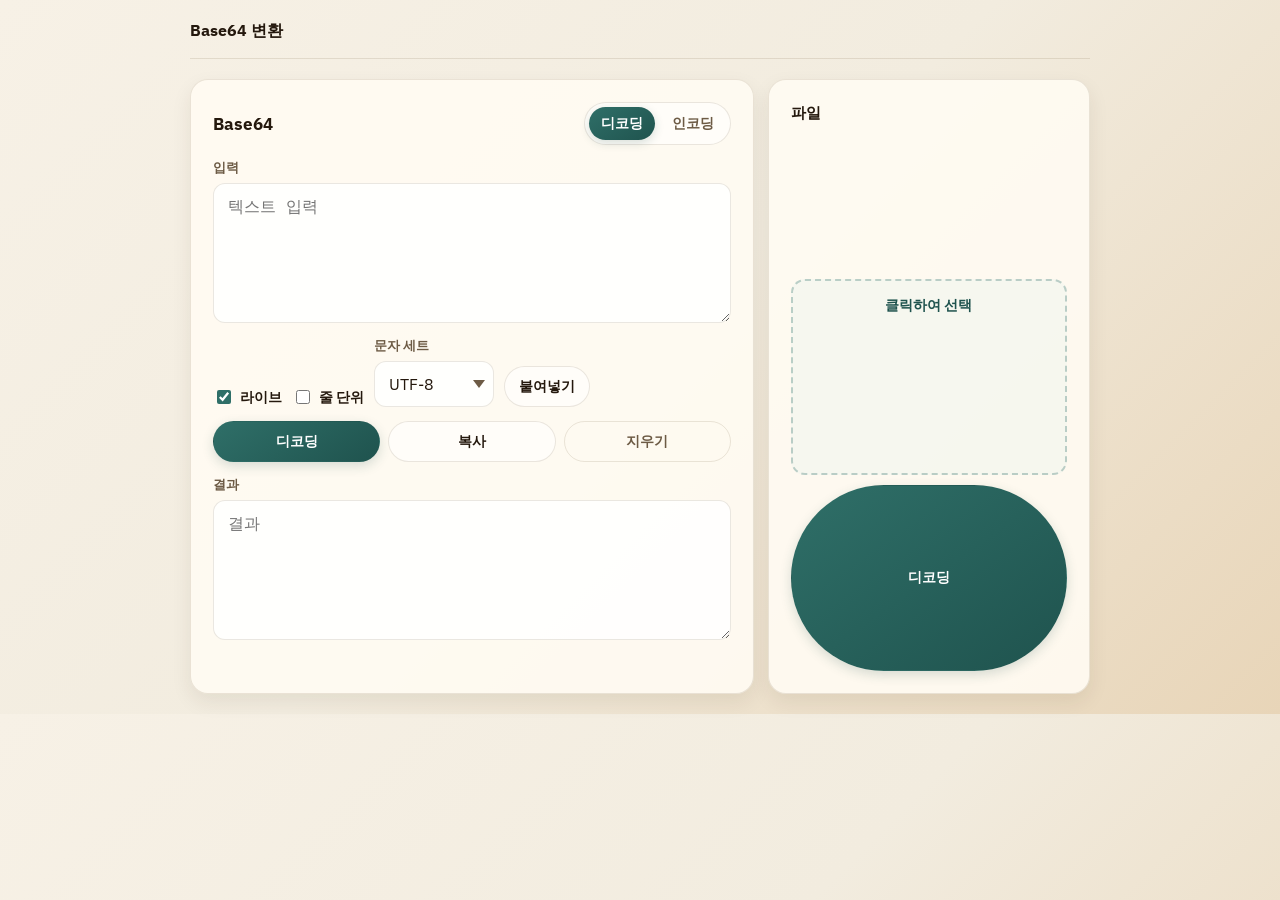
==== index.html @ 3db46cbd "임시 쓰다가 리밋걸려서 오류남" ====
<!doctype html>
<html lang="ko">
<head>
  <meta charset="utf-8" />
  <meta name="viewport" content="width=device-width, initial-scale=1" />
  <title>Base64 변환</title>
  <link rel="preconnect" href="https://fonts.googleapis.com" />
  <link rel="preconnect" href="https://fonts.gstatic.com" crossorigin />
  <link href="https://fonts.googleapis.com/css2?family=IBM+Plex+Sans:wght@400;500;600;700&display=swap" rel="stylesheet" />
  <link rel="stylesheet" href="styles.css" />
  <script defer src="app.js"></script>
</head>
<body>
  <div class="page-shell">
    <header class="topbar">
      <a class="brand" href="#top">Base64 변환</a>
    </header>

    <main id="top">
      <section class="tool-grid">
        <article class="panel tool-card">
          <div class="tool-header">
            <h2>Base64</h2>
            <div class="mode-switch">
              <button class="mode-btn is-active" type="button" data-mode="decode">디코딩</button>
              <button class="mode-btn" type="button" data-mode="encode">인코딩</button>
            </div>
          </div>

          <label class="field">
            <span class="field-label">입력</span>
            <textarea id="inputText" placeholder="텍스트 입력"></textarea>
          </label>

          <div class="controls-row">
            <label class="check">
              <input id="liveMode" type="checkbox" checked />
              <span>라이브</span>
            </label>
            <label class="check">
              <input id="splitLines" type="checkbox" />
              <span>줄 단위</span>
            </label>
            <label class="field compact">
              <span class="field-label">문자 세트</span>
              <select id="charset">
                <option value="utf-8">UTF-8</option>
                <option value="latin1">Latin-1</option>
              </select>
            </label>
            <button id="pasteBtn" class="button button-secondary" type="button" style="min-width: 80px;">붙여넣기</button>
          </div>

          <div class="button-row">
            <button id="transformBtn" class="button button-primary" type="button">디코딩</button>
            <button id="copyBtn" class="button button-secondary" type="button">복사</button>
            <button id="clearBtn" class="button button-ghost" type="button">지우기</button>
          </div>

          <label class="field">
            <span class="field-label">결과</span>
            <textarea id="outputText" readonly placeholder="결과"></textarea>
          </label>

          <p id="statusText" class="status"></p>
        </article>

        <aside class="panel side-card">
          <section class="upload-section">
            <h2>파일</h2>
            <label class="file-drop" for="fileInput">
              <input id="fileInput" type="file" />
              <span>클릭하여 선택</span>
            </label>
            <button id="decodeFileBtn" class="button button-primary full-width" type="button">디코딩</button>
          </section>
        </aside>
      </section>
    </main>
  </div>
</body>
</html>
---- styles.css ----
:root {
  --bg: #f2ecdf;
  --text: #24180d;
  --muted: #6d5b45;
  --accent: #2f6f68;
  --accent-strong: #1f534e;
  --line: rgba(82, 57, 18, 0.12);
  --shadow: 0 8px 20px rgba(56, 38, 13, 0.08);
}

* {
  box-sizing: border-box;
}

html {
  scroll-behavior: smooth;
}

body {
  margin: 0;
  font-family: "IBM Plex Sans", -apple-system, BlinkMacSystemFont, sans-serif;
  color: var(--text);
  background: linear-gradient(135deg, #f7f1e6 0%, var(--bg) 50%, #e8d5b8 100%);
}

button, input, select, textarea {
  font: inherit;
}

button {
  cursor: pointer;
}

textarea, select, input[type="file"] {
  width: 100%;
}

textarea, select {
  border: 1px solid var(--line);
  border-radius: 12px;
  background: rgba(255, 255, 255, 0.85);
  color: var(--text);
  padding: 12px 14px;
}

textarea:focus, select:focus, button:focus-visible, input[type="file"]:focus-visible {
  outline: none;
  border-color: var(--accent);
  box-shadow: 0 0 0 3px rgba(47, 111, 104, 0.12);
}

textarea {
  resize: vertical;
  min-height: 140px;
  line-height: 1.6;
  font-family: "Courier New", monospace;
}

select {
  appearance: none;
  padding-right: 28px;
  background-image: url("data:image/svg+xml,%3Csvg xmlns='http://www.w3.org/2000/svg' width='12' height='8'%3E%3Cpath fill='%236d5b45' d='M0 0l6 8 6-8z'/%3E%3C/svg%3E");
  background-repeat: no-repeat;
  background-position: right 8px center;
}

a {
  color: inherit;
  text-decoration: none;
}

.page-shell {
  width: min(900px, calc(100% - 24px));
  margin: 0 auto;
  padding: 20px 0;
}

.topbar {
  display: flex;
  align-items: center;
  gap: 20px;
  padding: 0 0 16px;
  border-bottom: 1px solid var(--line);
}

.brand {
  font-weight: 700;
  font-size: 1rem;
}

main {
  margin-top: 20px;
}

.panel {
  border: 1px solid var(--line);
  border-radius: 18px;
  background: rgba(255, 251, 242, 0.92);
  box-shadow: var(--shadow);
}

.tool-grid {
  display: grid;
  grid-template-columns: 1.4fr 0.8fr;
  gap: 14px;
}

.tool-card, .side-card {
  padding: 22px;
  display: grid;
  gap: 14px;
}

.tool-header {
  display: flex;
  justify-content: space-between;
  align-items: center;
  gap: 14px;
}

.tool-card h2 {
  margin: 0;
  font-size: 1.05rem;
}

.mode-switch {
  display: inline-flex;
  gap: 5px;
  padding: 4px;
  border-radius: 999px;
  background: rgba(255, 255, 255, 0.6);
  border: 1px solid var(--line);
}

.mode-btn {
  border: 0;
  border-radius: 999px;
  padding: 7px 12px;
  font-weight: 600;
  font-size: 0.85rem;
  color: var(--muted);
  background: transparent;
}

.mode-btn.is-active {
  color: #fff;
  background: linear-gradient(145deg, var(--accent), var(--accent-strong));
  box-shadow: 0 3px 10px rgba(31, 83, 78, 0.18);
}

.field {
  display: grid;
  gap: 6px;
}

.field-label {
  font-size: 0.8rem;
  font-weight: 700;
  color: var(--muted);
}

.controls-row {
  display: flex;
  flex-wrap: wrap;
  align-items: end;
  gap: 10px;
}

.check {
  display: inline-flex;
  align-items: center;
  gap: 6px;
  font-weight: 600;
  font-size: 0.85rem;
  user-select: none;
}

.check input {
  width: 14px;
  height: 14px;
  accent-color: var(--accent);
}

.field.compact {
  min-width: 120px;
  flex: 0 1 auto;
}

.button-row {
  display: flex;
  flex-wrap: wrap;
  gap: 8px;
}

.button {
  border: 1px solid transparent;
  border-radius: 999px;
  padding: 10px 14px;
  font-weight: 700;
  font-size: 0.85rem;
  transition: all 100ms;
}

.button-primary {
  color: #fff;
  background: linear-gradient(145deg, var(--accent), var(--accent-strong));
  box-shadow: 0 4px 12px rgba(31, 83, 78, 0.18);
}

.button-secondary {
  color: var(--text);
  background: rgba(255, 255, 255, 0.6);
  border-color: var(--line);
}

.button-ghost {
  color: var(--muted);
  background: transparent;
  border-color: var(--line);
}

.button-row .button {
  flex: 1 1 120px;
  min-height: 38px;
}

.full-width {
  width: 100%;
}

.status {
  margin: 0;
  font-size: 0.8rem;
  min-height: 1.3em;
  color: var(--muted);
}

.upload-section {
  display: grid;
  gap: 10px;
}

.upload-section h2 {
  margin: 0;
  font-size: 0.95rem;
}

.file-drop {
  display: grid;
  gap: 6px;
  padding: 14px;
  border: 2px dashed rgba(47, 111, 104, 0.3);
  border-radius: 14px;
  background: rgba(201, 235, 231, 0.15);
  color: var(--accent-strong);
  text-align: center;
  font-weight: 600;
  font-size: 0.9rem;
  cursor: pointer;
}

.file-drop input {
  display: none;
}

@media (max-width: 800px) {
  .page-shell {
    width: calc(100% - 16px);
  }

  .tool-grid {
    grid-template-columns: 1fr;
  }

  .tool-card, .side-card {
    padding: 16px;
  }

  .button-row .button {
    flex: 1 1 100%;
  }
}
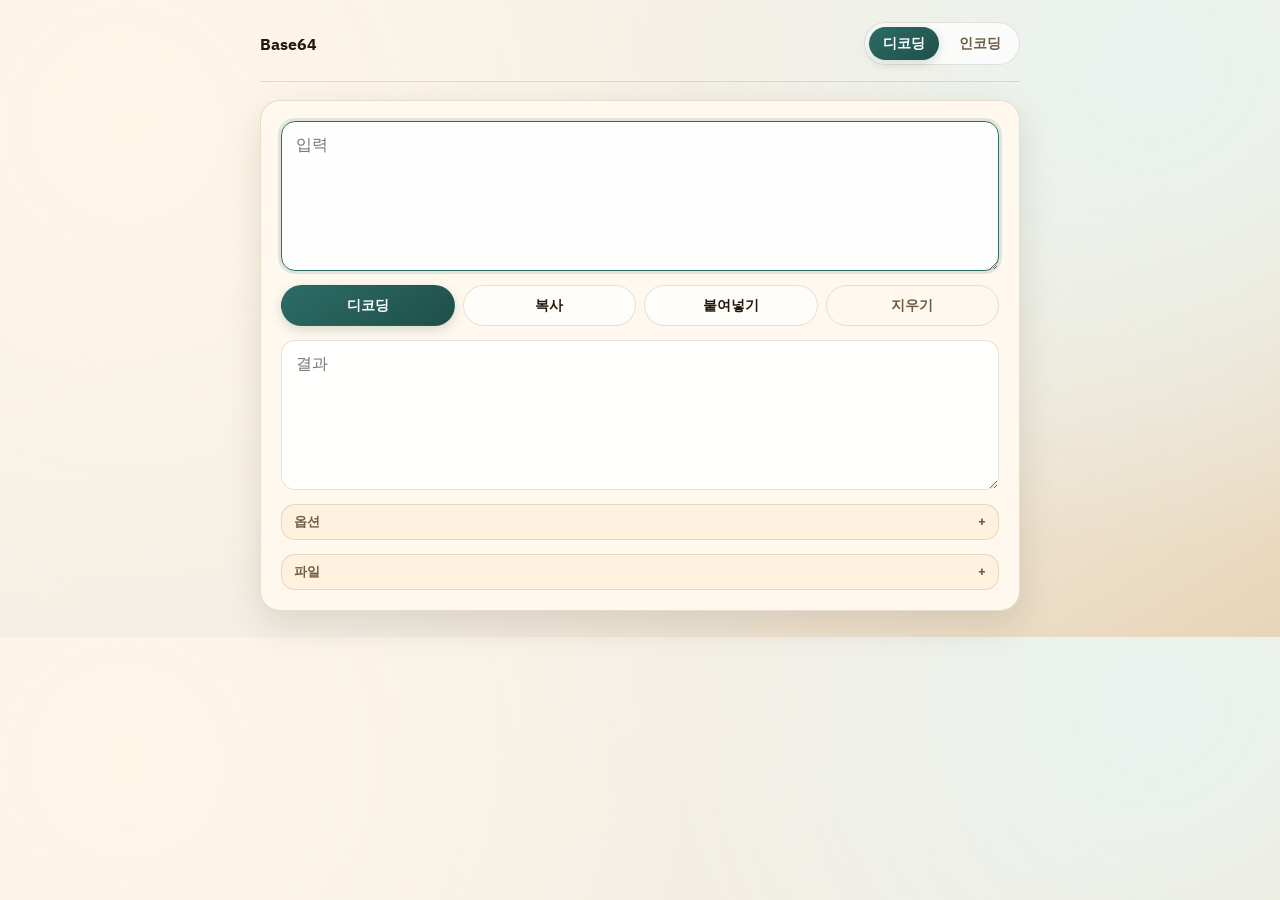
==== commit 05448c36: "수정좀 함" ====
--- a/index.html
+++ b/index.html
@@ -13,26 +13,35 @@
 <body>
   <div class="page-shell">
     <header class="topbar">
-      <a class="brand" href="#top">Base64 변환</a>
+      <a class="brand" href="#top">Base64</a>
+      <div class="mode-switch" role="tablist" aria-label="모드">
+        <button class="mode-btn is-active" type="button" data-mode="decode">디코딩</button>
+        <button class="mode-btn" type="button" data-mode="encode">인코딩</button>
+      </div>
     </header>
 
     <main id="top">
-      <section class="tool-grid">
-        <article class="panel tool-card">
-          <div class="tool-header">
-            <h2>Base64</h2>
-            <div class="mode-switch">
-              <button class="mode-btn is-active" type="button" data-mode="decode">디코딩</button>
-              <button class="mode-btn" type="button" data-mode="encode">인코딩</button>
-            </div>
-          </div>
+      <section class="panel tool-card">
+        <label class="field">
+          <span class="field-label sr-only">입력</span>
+          <textarea id="inputText" placeholder="입력"></textarea>
+        </label>
 
-          <label class="field">
-            <span class="field-label">입력</span>
-            <textarea id="inputText" placeholder="텍스트 입력"></textarea>
-          </label>
+        <div class="toolbar">
+          <button id="transformBtn" class="button button-primary" type="button">디코딩</button>
+          <button id="copyBtn" class="button button-secondary" type="button">복사</button>
+          <button id="pasteBtn" class="button button-secondary" type="button">붙여넣기</button>
+          <button id="clearBtn" class="button button-ghost" type="button">지우기</button>
+        </div>
 
-          <div class="controls-row">
+        <label class="field">
+          <span class="field-label sr-only">결과</span>
+          <textarea id="outputText" readonly placeholder="결과"></textarea>
+        </label>
+
+        <details class="advanced">
+          <summary>옵션</summary>
+          <div class="advanced-grid">
             <label class="check">
               <input id="liveMode" type="checkbox" checked />
               <span>라이브</span>
@@ -48,33 +57,21 @@
                 <option value="latin1">Latin-1</option>
               </select>
             </label>
-            <button id="pasteBtn" class="button button-secondary" type="button" style="min-width: 80px;">붙여넣기</button>
           </div>
+        </details>
 
-          <div class="button-row">
-            <button id="transformBtn" class="button button-primary" type="button">디코딩</button>
-            <button id="copyBtn" class="button button-secondary" type="button">복사</button>
-            <button id="clearBtn" class="button button-ghost" type="button">지우기</button>
-          </div>
-
-          <label class="field">
-            <span class="field-label">결과</span>
-            <textarea id="outputText" readonly placeholder="결과"></textarea>
-          </label>
-
-          <p id="statusText" class="status"></p>
-        </article>
-
-        <aside class="panel side-card">
-          <section class="upload-section">
-            <h2>파일</h2>
+        <details class="advanced">
+          <summary>파일</summary>
+          <div class="file-row">
             <label class="file-drop" for="fileInput">
               <input id="fileInput" type="file" />
-              <span>클릭하여 선택</span>
+              <span>파일 선택</span>
             </label>
-            <button id="decodeFileBtn" class="button button-primary full-width" type="button">디코딩</button>
-          </section>
-        </aside>
+            <button id="decodeFileBtn" class="button button-primary" type="button">디코딩</button>
+          </div>
+        </details>
+
+        <p id="statusText" class="status" role="status" aria-live="polite"></p>
       </section>
     </main>
   </div>
--- a/styles.css
+++ b/styles.css
@@ -1,11 +1,13 @@
 :root {
-  --bg: #f2ecdf;
+  --bg: #f3eee4;
+  --surface: #fff8ee;
+  --surface-strong: #fff1dd;
   --text: #24180d;
   --muted: #6d5b45;
-  --accent: #2f6f68;
-  --accent-strong: #1f534e;
-  --line: rgba(82, 57, 18, 0.12);
-  --shadow: 0 8px 20px rgba(56, 38, 13, 0.08);
+  --accent: #2c6c65;
+  --accent-strong: #1f4f49;
+  --line: rgba(82, 57, 18, 0.14);
+  --shadow: 0 14px 36px rgba(51, 36, 14, 0.12);
 }
 
 * {
@@ -20,7 +22,9 @@
   margin: 0;
   font-family: "IBM Plex Sans", -apple-system, BlinkMacSystemFont, sans-serif;
   color: var(--text);
-  background: linear-gradient(135deg, #f7f1e6 0%, var(--bg) 50%, #e8d5b8 100%);
+  background: radial-gradient(circle at 10% 20%, #fff6e8 0%, transparent 45%),
+    radial-gradient(circle at 90% 10%, #e9f3ef 0%, transparent 38%),
+    linear-gradient(150deg, #f7f1e7 0%, var(--bg) 60%, #e8d5b8 100%);
 }
 
 button, input, select, textarea {
@@ -37,8 +41,8 @@
 
 textarea, select {
   border: 1px solid var(--line);
-  border-radius: 12px;
-  background: rgba(255, 255, 255, 0.85);
+  border-radius: 14px;
+  background: rgba(255, 255, 255, 0.92);
   color: var(--text);
   padding: 12px 14px;
 }
@@ -46,12 +50,12 @@
 textarea:focus, select:focus, button:focus-visible, input[type="file"]:focus-visible {
   outline: none;
   border-color: var(--accent);
-  box-shadow: 0 0 0 3px rgba(47, 111, 104, 0.12);
+  box-shadow: 0 0 0 3px rgba(47, 111, 104, 0.14);
 }
 
 textarea {
   resize: vertical;
-  min-height: 140px;
+  min-height: 150px;
   line-height: 1.6;
   font-family: "Courier New", monospace;
 }
@@ -61,7 +65,7 @@
   padding-right: 28px;
   background-image: url("data:image/svg+xml,%3Csvg xmlns='http://www.w3.org/2000/svg' width='12' height='8'%3E%3Cpath fill='%236d5b45' d='M0 0l6 8 6-8z'/%3E%3C/svg%3E");
   background-repeat: no-repeat;
-  background-position: right 8px center;
+  background-position: right 10px center;
 }
 
 a {
@@ -70,16 +74,17 @@
 }
 
 .page-shell {
-  width: min(900px, calc(100% - 24px));
+  width: min(760px, calc(100% - 24px));
   margin: 0 auto;
-  padding: 20px 0;
+  padding: 18px 0 26px;
 }
 
 .topbar {
   display: flex;
   align-items: center;
-  gap: 20px;
-  padding: 0 0 16px;
+  justify-content: space-between;
+  gap: 12px;
+  padding: 4px 0 16px;
   border-bottom: 1px solid var(--line);
 }
 
@@ -89,53 +94,35 @@
 }
 
 main {
-  margin-top: 20px;
+  margin-top: 18px;
 }
 
 .panel {
   border: 1px solid var(--line);
-  border-radius: 18px;
-  background: rgba(255, 251, 242, 0.92);
+  border-radius: 20px;
+  background: var(--surface);
   box-shadow: var(--shadow);
 }
 
-.tool-grid {
-  display: grid;
-  grid-template-columns: 1.4fr 0.8fr;
-  gap: 14px;
-}
-
-.tool-card, .side-card {
-  padding: 22px;
+.tool-card {
+  padding: 20px;
   display: grid;
   gap: 14px;
 }
 
-.tool-header {
-  display: flex;
-  justify-content: space-between;
-  align-items: center;
-  gap: 14px;
-}
-
-.tool-card h2 {
-  margin: 0;
-  font-size: 1.05rem;
-}
-
 .mode-switch {
   display: inline-flex;
-  gap: 5px;
+  gap: 6px;
   padding: 4px;
   border-radius: 999px;
-  background: rgba(255, 255, 255, 0.6);
+  background: rgba(255, 255, 255, 0.72);
   border: 1px solid var(--line);
 }
 
 .mode-btn {
   border: 0;
   border-radius: 999px;
-  padding: 7px 12px;
+  padding: 7px 14px;
   font-weight: 600;
   font-size: 0.85rem;
   color: var(--muted);
@@ -145,7 +132,7 @@
 .mode-btn.is-active {
   color: #fff;
   background: linear-gradient(145deg, var(--accent), var(--accent-strong));
-  box-shadow: 0 3px 10px rgba(31, 83, 78, 0.18);
+  box-shadow: 0 3px 10px rgba(31, 83, 78, 0.2);
 }
 
 .field {
@@ -154,16 +141,26 @@
 }
 
 .field-label {
-  font-size: 0.8rem;
+  font-size: 0.78rem;
   font-weight: 700;
   color: var(--muted);
 }
 
-.controls-row {
+.sr-only {
+  position: absolute;
+  width: 1px;
+  height: 1px;
+  padding: 0;
+  margin: -1px;
+  overflow: hidden;
+  clip: rect(0, 0, 0, 0);
+  border: 0;
+}
+
+.toolbar {
   display: flex;
   flex-wrap: wrap;
-  align-items: end;
-  gap: 10px;
+  gap: 8px;
 }
 
 .check {
@@ -186,19 +183,21 @@
   flex: 0 1 auto;
 }
 
-.button-row {
-  display: flex;
-  flex-wrap: wrap;
-  gap: 8px;
-}
-
 .button {
   border: 1px solid transparent;
   border-radius: 999px;
   padding: 10px 14px;
   font-weight: 700;
   font-size: 0.85rem;
-  transition: all 100ms;
+  transition: transform 120ms ease, box-shadow 120ms ease, background 120ms ease;
+}
+
+.button:hover {
+  transform: translateY(-1px);
+}
+
+.button:active {
+  transform: translateY(0);
 }
 
 .button-primary {
@@ -209,7 +208,7 @@
 
 .button-secondary {
   color: var(--text);
-  background: rgba(255, 255, 255, 0.6);
+  background: rgba(255, 255, 255, 0.7);
   border-color: var(--line);
 }
 
@@ -219,43 +218,71 @@
   border-color: var(--line);
 }
 
-.button-row .button {
+.toolbar .button {
   flex: 1 1 120px;
   min-height: 38px;
 }
 
-.full-width {
-  width: 100%;
-}
-
-.status {
-  margin: 0;
-  font-size: 0.8rem;
-  min-height: 1.3em;
-  color: var(--muted);
-}
-
-.upload-section {
+.advanced {
+  border: 1px solid var(--line);
+  border-radius: 14px;
+  background: var(--surface-strong);
+  padding: 8px 12px;
+}
+
+.advanced summary {
+  cursor: pointer;
+  font-weight: 700;
+  font-size: 0.82rem;
+  color: var(--muted);
+  list-style: none;
+}
+
+.advanced summary::-webkit-details-marker {
+  display: none;
+}
+
+.advanced summary::after {
+  content: '+';
+  float: right;
+  color: var(--muted);
+}
+
+.advanced[open] summary::after {
+  content: '-';
+}
+
+.advanced[open] summary {
+  color: var(--text);
+}
+
+.advanced-grid {
+  margin-top: 10px;
+  display: flex;
+  flex-wrap: wrap;
+  align-items: center;
+  gap: 12px;
+}
+
+.file-row {
+  margin-top: 10px;
   display: grid;
+  grid-template-columns: 1fr auto;
+  align-items: center;
   gap: 10px;
-}
-
-.upload-section h2 {
-  margin: 0;
-  font-size: 0.95rem;
 }
 
 .file-drop {
   display: grid;
-  gap: 6px;
-  padding: 14px;
-  border: 2px dashed rgba(47, 111, 104, 0.3);
-  border-radius: 14px;
-  background: rgba(201, 235, 231, 0.15);
+  place-items: center;
+  padding: 12px;
+  border: 1px dashed rgba(47, 111, 104, 0.4);
+  border-radius: 12px;
+  background: rgba(201, 235, 231, 0.2);
   color: var(--accent-strong);
   text-align: center;
   font-weight: 600;
-  font-size: 0.9rem;
+  font-size: 0.85rem;
   cursor: pointer;
 }
 
@@ -263,20 +290,43 @@
   display: none;
 }
 
-@media (max-width: 800px) {
+.status {
+  margin: 0;
+  font-size: 0.78rem;
+  min-height: 1.2em;
+  color: var(--muted);
+}
+
+.status:empty {
+  display: none;
+}
+
+.status[data-type="success"] {
+  color: #1b5a4e;
+}
+
+.status[data-type="warning"] {
+  color: #8a5b1f;
+}
+
+.status[data-type="error"] {
+  color: #8b2e2e;
+}
+
+@media (max-width: 720px) {
   .page-shell {
     width: calc(100% - 16px);
   }
 
-  .tool-grid {
+  .tool-card {
+    padding: 16px;
+  }
+
+  .toolbar .button {
+    flex: 1 1 100%;
+  }
+
+  .file-row {
     grid-template-columns: 1fr;
   }
-
-  .tool-card, .side-card {
-    padding: 16px;
-  }
-
-  .button-row .button {
-    flex: 1 1 100%;
-  }
 }
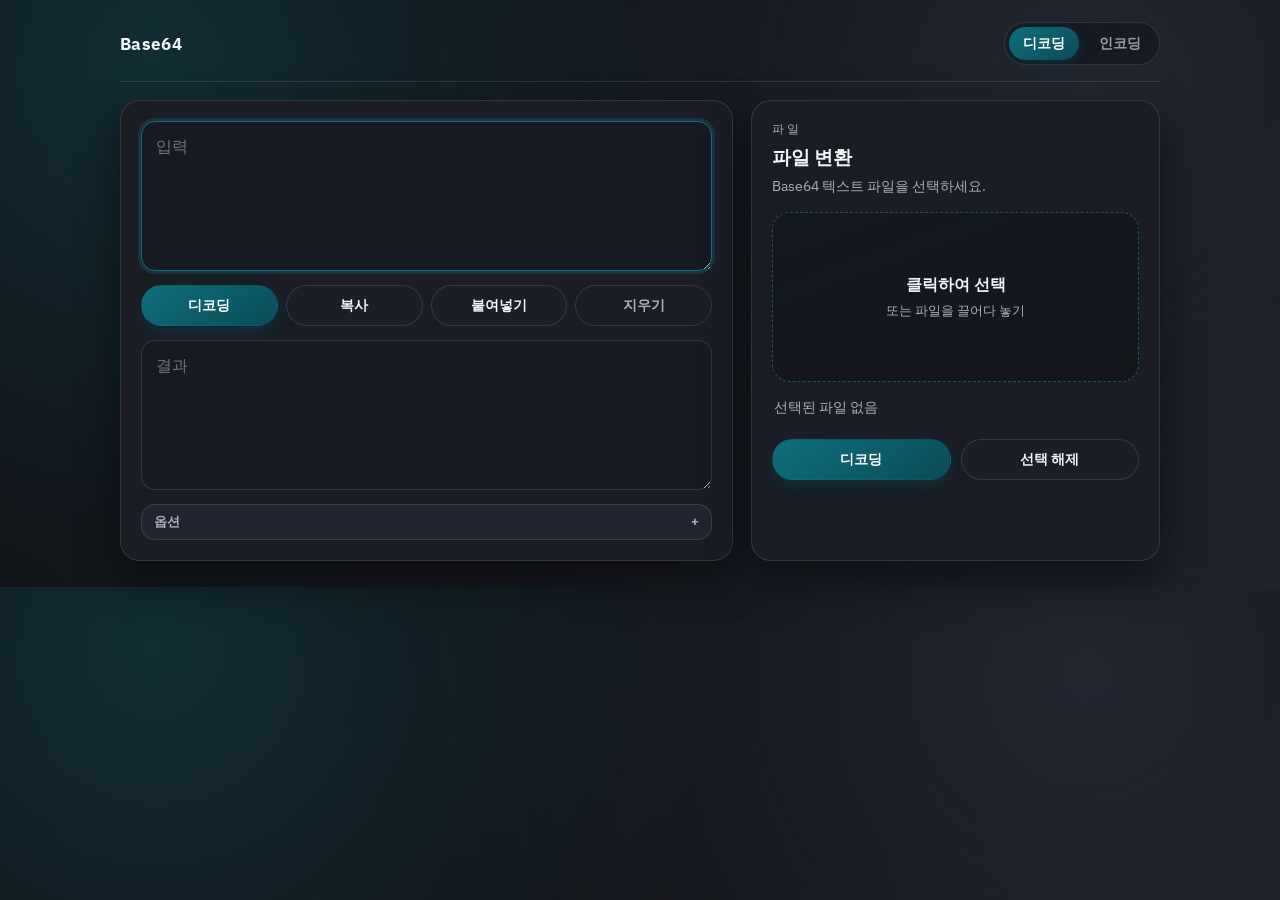
==== commit 787469bd: "색깔좀 바꿈" ====
--- a/index.html
+++ b/index.html
@@ -6,7 +6,7 @@
   <title>Base64 변환</title>
   <link rel="preconnect" href="https://fonts.googleapis.com" />
   <link rel="preconnect" href="https://fonts.gstatic.com" crossorigin />
-  <link href="https://fonts.googleapis.com/css2?family=IBM+Plex+Sans:wght@400;500;600;700&display=swap" rel="stylesheet" />
+  <link href="https://fonts.googleapis.com/css2?family=IBM+Plex+Sans:wght@400;500;600;700&family=IBM+Plex+Mono:wght@400;500&display=swap" rel="stylesheet" />
   <link rel="stylesheet" href="styles.css" />
   <script defer src="app.js"></script>
 </head>
@@ -20,7 +20,7 @@
       </div>
     </header>
 
-    <main id="top">
+    <main id="top" class="tool-grid">
       <section class="panel tool-card">
         <label class="field">
           <span class="field-label sr-only">입력</span>
@@ -60,18 +60,33 @@
           </div>
         </details>
 
-        <details class="advanced">
-          <summary>파일</summary>
-          <div class="file-row">
-            <label class="file-drop" for="fileInput">
-              <input id="fileInput" type="file" />
-              <span>파일 선택</span>
-            </label>
-            <button id="decodeFileBtn" class="button button-primary" type="button">디코딩</button>
+        <p id="statusText" class="status" role="status" aria-live="polite"></p>
+      </section>
+
+      <section class="panel file-card" aria-label="파일 변환">
+        <header class="card-header">
+          <p class="eyebrow">파일</p>
+          <h2>파일 변환</h2>
+          <p id="fileHint" class="card-sub">Base64 텍스트 파일을 선택하세요.</p>
+        </header>
+
+        <label class="file-drop" for="fileInput">
+          <input id="fileInput" type="file" />
+          <div class="file-drop-inner">
+            <span class="file-drop-title">클릭하여 선택</span>
+            <span class="file-drop-sub">또는 파일을 끌어다 놓기</span>
           </div>
-        </details>
+        </label>
 
-        <p id="statusText" class="status" role="status" aria-live="polite"></p>
+        <div class="file-meta">
+          <span id="fileName">선택된 파일 없음</span>
+          <span id="fileSize"></span>
+        </div>
+
+        <div class="file-actions">
+          <button id="fileActionBtn" class="button button-primary" type="button">디코딩</button>
+          <button id="fileClearBtn" class="button button-secondary" type="button">선택 해제</button>
+        </div>
       </section>
     </main>
   </div>
--- a/styles.css
+++ b/styles.css
@@ -1,13 +1,15 @@
 :root {
-  --bg: #f3eee4;
-  --surface: #fff8ee;
-  --surface-strong: #fff1dd;
-  --text: #24180d;
-  --muted: #6d5b45;
-  --accent: #2c6c65;
-  --accent-strong: #1f4f49;
-  --line: rgba(82, 57, 18, 0.14);
-  --shadow: 0 14px 36px rgba(51, 36, 14, 0.12);
+  color-scheme: dark;
+  --bg: #121318;
+  --surface: #1b1d24;
+  --surface-strong: #22252f;
+  --text: #f1f4f8;
+  --muted: #a7afba;
+  --accent: #0f6f7d;
+  --accent-strong: #0a4c56;
+  --accent-glow: #1da7b8;
+  --line: rgba(148, 159, 175, 0.2);
+  --shadow: 0 18px 40px rgba(4, 6, 10, 0.55);
 }
 
 * {
@@ -22,9 +24,9 @@
   margin: 0;
   font-family: "IBM Plex Sans", -apple-system, BlinkMacSystemFont, sans-serif;
   color: var(--text);
-  background: radial-gradient(circle at 10% 20%, #fff6e8 0%, transparent 45%),
-    radial-gradient(circle at 90% 10%, #e9f3ef 0%, transparent 38%),
-    linear-gradient(150deg, #f7f1e7 0%, var(--bg) 60%, #e8d5b8 100%);
+  background: radial-gradient(circle at 12% 10%, rgba(29, 167, 184, 0.18) 0%, transparent 45%),
+    radial-gradient(circle at 85% 15%, rgba(40, 46, 58, 0.7) 0%, transparent 55%),
+    linear-gradient(160deg, #0f1116 0%, var(--bg) 55%, #1d2029 100%);
 }
 
 button, input, select, textarea {
@@ -42,7 +44,7 @@
 textarea, select {
   border: 1px solid var(--line);
   border-radius: 14px;
-  background: rgba(255, 255, 255, 0.92);
+  background: #161a22;
   color: var(--text);
   padding: 12px 14px;
 }
@@ -50,20 +52,24 @@
 textarea:focus, select:focus, button:focus-visible, input[type="file"]:focus-visible {
   outline: none;
   border-color: var(--accent);
-  box-shadow: 0 0 0 3px rgba(47, 111, 104, 0.14);
+  box-shadow: 0 0 0 3px rgba(29, 167, 184, 0.16);
 }
 
 textarea {
   resize: vertical;
   min-height: 150px;
   line-height: 1.6;
-  font-family: "Courier New", monospace;
+  font-family: "IBM Plex Mono", "SFMono-Regular", Consolas, monospace;
+}
+
+textarea::placeholder {
+  color: rgba(167, 175, 186, 0.6);
 }
 
 select {
   appearance: none;
   padding-right: 28px;
-  background-image: url("data:image/svg+xml,%3Csvg xmlns='http://www.w3.org/2000/svg' width='12' height='8'%3E%3Cpath fill='%236d5b45' d='M0 0l6 8 6-8z'/%3E%3C/svg%3E");
+  background-image: url("data:image/svg+xml,%3Csvg xmlns='http://www.w3.org/2000/svg' width='12' height='8'%3E%3Cpath fill='%23a7afba' d='M0 0l6 8 6-8z'/%3E%3C/svg%3E");
   background-repeat: no-repeat;
   background-position: right 10px center;
 }
@@ -74,7 +80,7 @@
 }
 
 .page-shell {
-  width: min(760px, calc(100% - 24px));
+  width: min(1040px, calc(100% - 32px));
   margin: 0 auto;
   padding: 18px 0 26px;
 }
@@ -90,11 +96,18 @@
 
 .brand {
   font-weight: 700;
-  font-size: 1rem;
+  font-size: 1.05rem;
+  letter-spacing: 0.02em;
 }
 
 main {
   margin-top: 18px;
+}
+
+.tool-grid {
+  display: grid;
+  grid-template-columns: minmax(0, 1.2fr) minmax(0, 0.8fr);
+  gap: 18px;
 }
 
 .panel {
@@ -115,7 +128,7 @@
   gap: 6px;
   padding: 4px;
   border-radius: 999px;
-  background: rgba(255, 255, 255, 0.72);
+  background: rgba(18, 20, 26, 0.6);
   border: 1px solid var(--line);
 }
 
@@ -125,14 +138,14 @@
   padding: 7px 14px;
   font-weight: 600;
   font-size: 0.85rem;
-  color: var(--muted);
+  color: rgba(241, 244, 248, 0.6);
   background: transparent;
 }
 
 .mode-btn.is-active {
   color: #fff;
   background: linear-gradient(145deg, var(--accent), var(--accent-strong));
-  box-shadow: 0 3px 10px rgba(31, 83, 78, 0.2);
+  box-shadow: 0 3px 12px rgba(13, 66, 74, 0.45);
 }
 
 .field {
@@ -203,12 +216,12 @@
 .button-primary {
   color: #fff;
   background: linear-gradient(145deg, var(--accent), var(--accent-strong));
-  box-shadow: 0 4px 12px rgba(31, 83, 78, 0.18);
+  box-shadow: 0 6px 16px rgba(8, 61, 70, 0.55);
 }
 
 .button-secondary {
   color: var(--text);
-  background: rgba(255, 255, 255, 0.7);
+  background: rgba(28, 31, 40, 0.9);
   border-color: var(--line);
 }
 
@@ -264,30 +277,103 @@
   gap: 12px;
 }
 
-.file-row {
-  margin-top: 10px;
-  display: grid;
-  grid-template-columns: 1fr auto;
-  align-items: center;
-  gap: 10px;
+.file-card {
+  padding: 20px;
+  display: grid;
+  gap: 16px;
+  align-content: start;
+}
+
+.card-header {
+  display: grid;
+  gap: 6px;
+}
+
+.card-header h2 {
+  margin: 0;
+  font-size: 1.2rem;
+}
+
+.eyebrow {
+  margin: 0;
+  font-size: 0.75rem;
+  text-transform: uppercase;
+  letter-spacing: 0.2em;
+  color: var(--muted);
+}
+
+.card-sub {
+  margin: 0;
+  color: var(--muted);
+  font-size: 0.85rem;
 }
 
 .file-drop {
+  position: relative;
   display: grid;
   place-items: center;
-  padding: 12px;
-  border: 1px dashed rgba(47, 111, 104, 0.4);
-  border-radius: 12px;
-  background: rgba(201, 235, 231, 0.2);
-  color: var(--accent-strong);
+  min-height: 170px;
+  padding: 18px;
+  border: 1px dashed rgba(29, 167, 184, 0.45);
+  border-radius: 18px;
+  background: linear-gradient(160deg, rgba(20, 24, 32, 0.9), rgba(18, 20, 26, 0.75));
   text-align: center;
-  font-weight: 600;
-  font-size: 0.85rem;
   cursor: pointer;
+  transition: border-color 150ms ease, box-shadow 150ms ease, transform 150ms ease;
+}
+
+.file-drop:hover {
+  border-color: rgba(29, 167, 184, 0.75);
+  box-shadow: 0 12px 20px rgba(9, 16, 22, 0.6);
+  transform: translateY(-1px);
+}
+
+.file-drop.is-dragover {
+  border-color: var(--accent-glow);
+  box-shadow: 0 0 0 3px rgba(29, 167, 184, 0.2);
+}
+
+.file-drop.has-file {
+  border-style: solid;
+  border-color: rgba(29, 167, 184, 0.75);
 }
 
 .file-drop input {
   display: none;
+}
+
+.file-drop-inner {
+  display: grid;
+  gap: 6px;
+}
+
+.file-drop-title {
+  font-size: 1rem;
+  font-weight: 700;
+  color: var(--text);
+}
+
+.file-drop-sub {
+  font-size: 0.8rem;
+  color: var(--muted);
+}
+
+.file-meta {
+  display: flex;
+  flex-direction: column;
+  gap: 6px;
+  font-size: 0.85rem;
+  color: var(--muted);
+  padding: 0 2px;
+}
+
+.file-actions {
+  display: flex;
+  gap: 10px;
+}
+
+.file-actions .button {
+  flex: 1 1 0;
 }
 
 .status {
@@ -302,15 +388,15 @@
 }
 
 .status[data-type="success"] {
-  color: #1b5a4e;
+  color: #2fb8a3;
 }
 
 .status[data-type="warning"] {
-  color: #8a5b1f;
+  color: #e0a95a;
 }
 
 .status[data-type="error"] {
-  color: #8b2e2e;
+  color: #e07a7a;
 }
 
 @media (max-width: 720px) {
@@ -318,15 +404,23 @@
     width: calc(100% - 16px);
   }
 
+  .tool-grid {
+    grid-template-columns: 1fr;
+  }
+
   .tool-card {
     padding: 16px;
   }
 
+  .file-card {
+    padding: 16px;
+  }
+
   .toolbar .button {
     flex: 1 1 100%;
   }
 
-  .file-row {
-    grid-template-columns: 1fr;
+  .file-actions {
+    flex-direction: column;
   }
 }
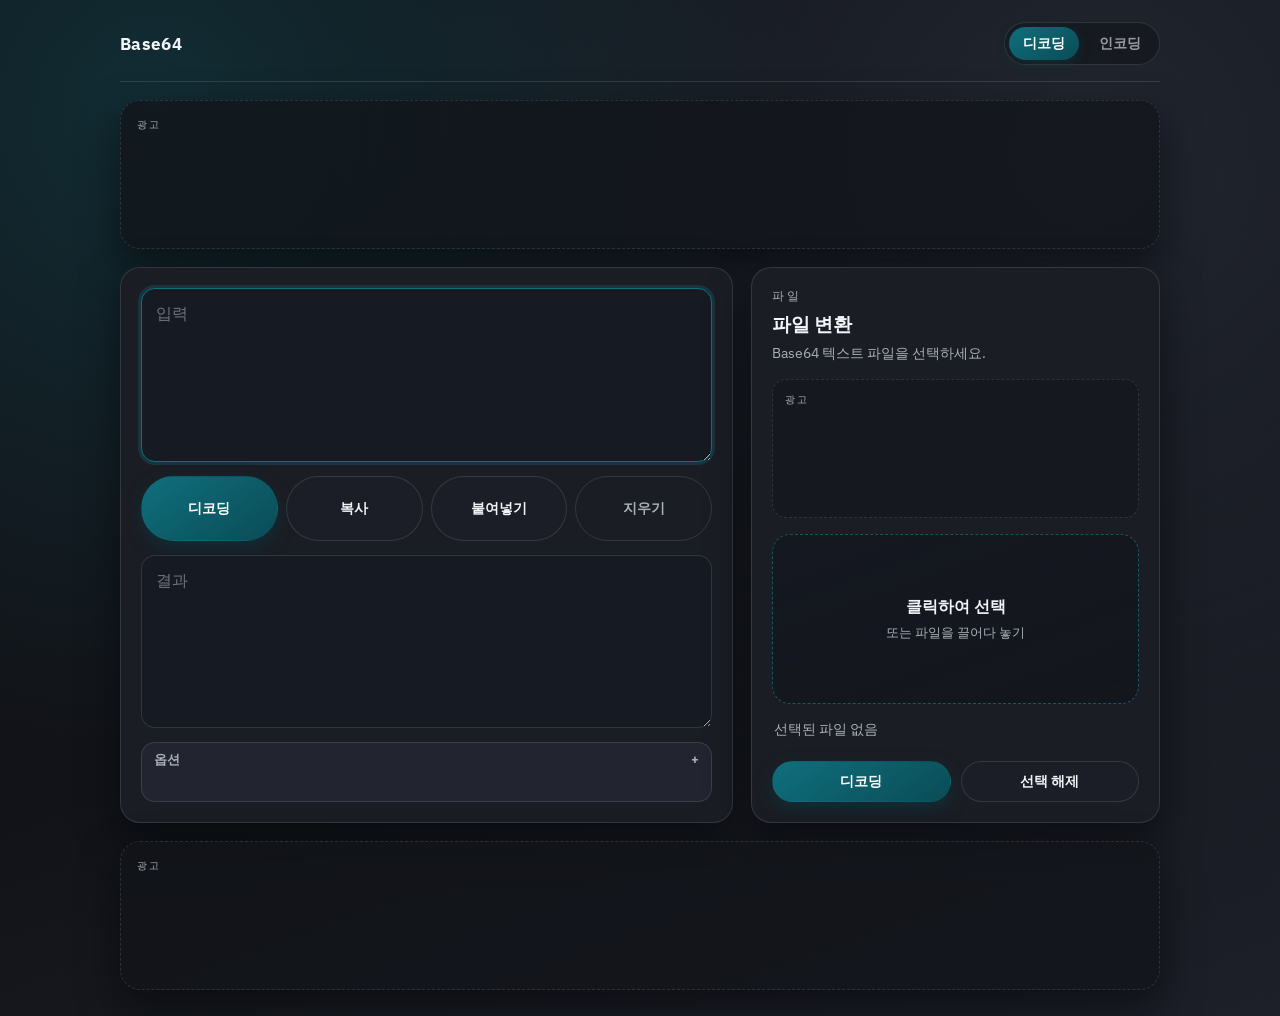
==== commit 2b5f10c9: "구글 애드센스" ====
--- a/index.html
+++ b/index.html
@@ -8,6 +8,8 @@
   <link rel="preconnect" href="https://fonts.gstatic.com" crossorigin />
   <link href="https://fonts.googleapis.com/css2?family=IBM+Plex+Sans:wght@400;500;600;700&family=IBM+Plex+Mono:wght@400;500&display=swap" rel="stylesheet" />
   <link rel="stylesheet" href="styles.css" />
+  <script async src="https://pagead2.googlesyndication.com/pagead/js/adsbygoogle.js?client=ca-pub-1904073424792088"
+     crossorigin="anonymous"></script>
   <script defer src="app.js"></script>
 </head>
 <body>
@@ -21,6 +23,18 @@
     </header>
 
     <main id="top" class="tool-grid">
+      <section class="panel ad-card" aria-label="광고">
+        <span class="ad-label">광고</span>
+        <ins class="adsbygoogle ad-slot"
+             style="display:block"
+             data-ad-client="ca-pub-1904073424792088"
+             data-ad-slot="0000000000"
+             data-ad-format="auto"
+             data-full-width-responsive="true"></ins>
+        <script>
+          (adsbygoogle = window.adsbygoogle || []).push({});
+        </script>
+      </section>
       <section class="panel tool-card">
         <label class="field">
           <span class="field-label sr-only">입력</span>
@@ -70,6 +84,19 @@
           <p id="fileHint" class="card-sub">Base64 텍스트 파일을 선택하세요.</p>
         </header>
 
+        <div class="ad-inline" aria-label="광고">
+          <span class="ad-label">광고</span>
+          <ins class="adsbygoogle ad-slot"
+               style="display:block"
+               data-ad-client="ca-pub-1904073424792088"
+               data-ad-slot="0000000001"
+               data-ad-format="auto"
+               data-full-width-responsive="true"></ins>
+          <script>
+            (adsbygoogle = window.adsbygoogle || []).push({});
+          </script>
+        </div>
+
         <label class="file-drop" for="fileInput">
           <input id="fileInput" type="file" />
           <div class="file-drop-inner">
@@ -88,6 +115,19 @@
           <button id="fileClearBtn" class="button button-secondary" type="button">선택 해제</button>
         </div>
       </section>
+
+      <section class="panel ad-card" aria-label="광고">
+        <span class="ad-label">광고</span>
+        <ins class="adsbygoogle ad-slot"
+             style="display:block"
+             data-ad-client="ca-pub-1904073424792088"
+             data-ad-slot="0000000002"
+             data-ad-format="auto"
+             data-full-width-responsive="true"></ins>
+        <script>
+          (adsbygoogle = window.adsbygoogle || []).push({});
+        </script>
+      </section>
     </main>
   </div>
 </body>
--- a/styles.css
+++ b/styles.css
@@ -117,6 +117,37 @@
   box-shadow: var(--shadow);
 }
 
+.ad-card {
+  padding: 16px;
+  display: grid;
+  gap: 10px;
+  align-content: center;
+  grid-column: 1 / -1;
+  border-style: dashed;
+  background: rgba(18, 20, 26, 0.75);
+}
+
+.ad-inline {
+  display: grid;
+  gap: 8px;
+  padding: 12px;
+  border: 1px dashed var(--line);
+  border-radius: 14px;
+  background: rgba(18, 20, 26, 0.55);
+}
+
+.ad-label {
+  font-size: 0.65rem;
+  letter-spacing: 0.22em;
+  text-transform: uppercase;
+  color: var(--muted);
+}
+
+.ad-slot {
+  width: 100%;
+  min-height: 90px;
+}
+
 .tool-card {
   padding: 20px;
   display: grid;
